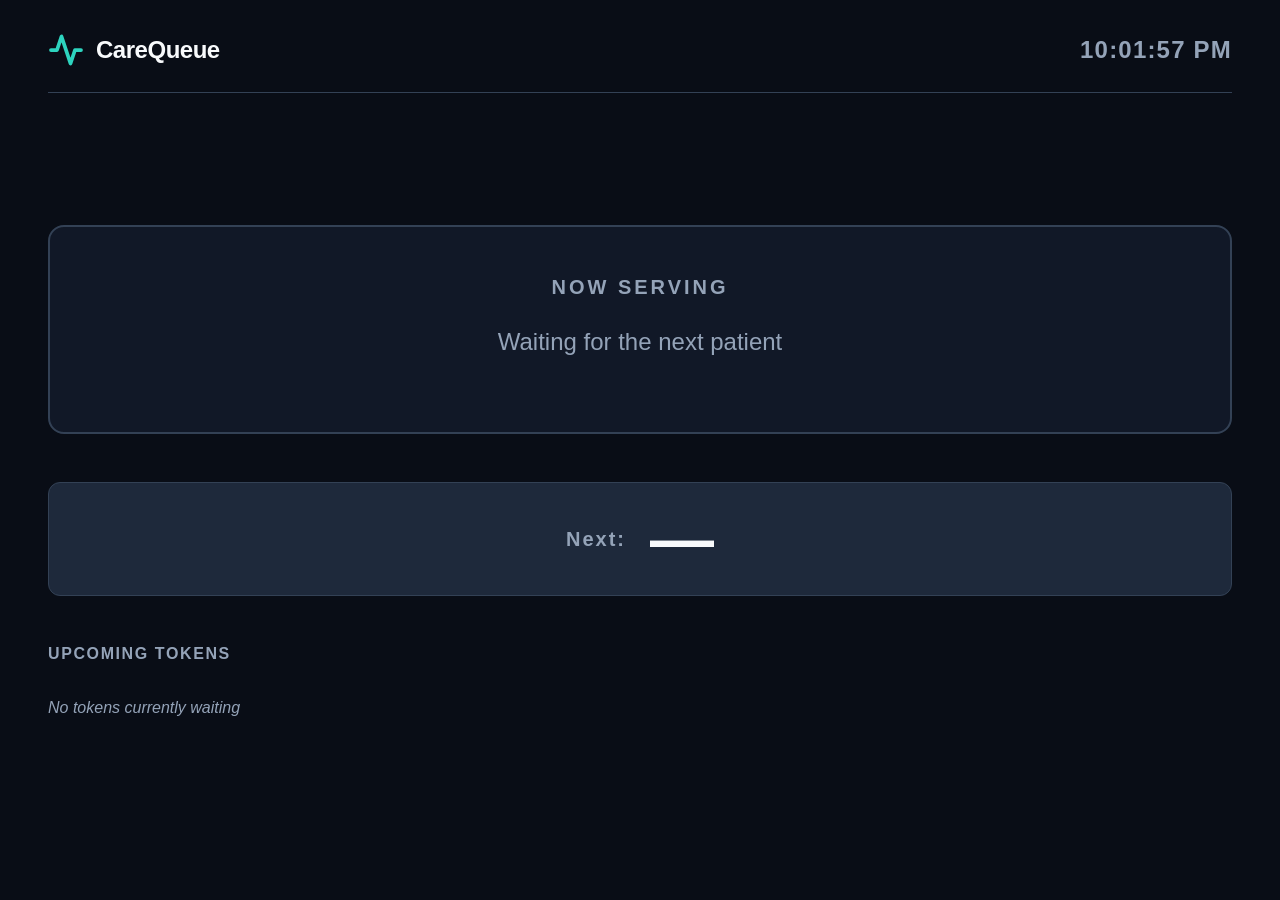
==== display.html @ 0dc9658c "Update project" ====
<!DOCTYPE html>
<html lang="en">
<head>
  <meta charset="UTF-8">
  <meta name="viewport" content="width=device-width, initial-scale=1.0">
  <meta name="description" content="CareQueue - Live waiting room token display for clinic patients.">
  <title>CareQueue - Waiting Area Display</title>
  <link rel="stylesheet" href="css/variables.css">
  <link rel="stylesheet" href="css/base.css">
  <link rel="stylesheet" href="css/display.css">
</head>
<body class="display-body">
  <div class="display-container">
    <header class="display-header">
      <div class="display-brand">
        <svg class="display-brand-icon" viewBox="0 0 24 24" fill="none" stroke="currentColor" stroke-width="2.5" stroke-linecap="round" stroke-linejoin="round" aria-hidden="true">
          <path d="M22 12h-4l-3 9L9 3l-3 9H2" />
        </svg>
        <h1 class="display-brand-title">CareQueue</h1>
      </div>
      <div id="display-clock" class="display-clock" aria-label="Current clinic time">--:--:--</div>
    </header>

    <main class="display-main">
      <!-- Huge NOW SERVING token -->
      <section id="serving-panel" class="display-serving-panel" aria-labelledby="heading-now-serving">
        <h2 id="heading-now-serving" class="display-label">Now Serving</h2>
        <div id="serving-container" aria-live="polite">
          <div class="display-idle-message">Waiting for the next patient</div>
        </div>
      </section>

      <!-- NEXT token panel -->
      <section class="display-next-panel" aria-labelledby="heading-next-token">
        <h2 id="heading-next-token" class="display-next-label">Next:</h2>
        <div id="next-container" aria-live="polite">
          <div class="display-token-subhuge">—</div>
        </div>
      </section>

      <!-- Next 5 tokens row -->
      <section class="display-upcoming-section" aria-labelledby="heading-upcoming">
        <h2 id="heading-upcoming" class="display-upcoming-heading">Upcoming Tokens</h2>
        <div id="upcoming-tokens-container" class="display-upcoming-row" aria-live="polite">
          <p class="upcoming-empty">No tokens currently waiting</p>
        </div>
      </section>
    </main>
  </div>

  <script type="module" src="js/display/main.js"></script>
</body>
</html>
---- css/variables.css ----
/* CSS custom properties for CareQueue design system */
:root {
  /* Medical teal and slate palette */
  --color-primary: #0d9488;
  --color-primary-hover: #0f766e;
  --color-primary-light: #ccfbf1;
  --color-primary-focus: rgba(13, 148, 136, 0.35);

  --color-surface: #ffffff;
  --color-surface-subtle: #f8fafc;
  --color-surface-card: #ffffff;
  --color-border: #e2e8f0;
  --color-border-subtle: #f1f5f9;

  --color-text-main: #0f172a;
  --color-text-muted: #64748b;
  --color-text-inverse: #ffffff;

  /* Priority & Status indicators */
  --color-emergency: #dc2626;
  --color-emergency-hover: #b91c1c;
  --color-emergency-light: #fee2e2;
  --color-emergency-row: #fff5f5;
  --color-emergency-badge: #ef4444;

  --color-normal-badge-bg: #e0f2fe;
  --color-normal-badge-text: #0369a1;

  --color-success: #16a34a;
  --color-success-bg: #f0fdf4;
  --color-success-border: #bbf7d0;

  --color-error: #dc2626;
  --color-error-bg: #fef2f2;
  --color-error-border: #fecaca;

  --color-disabled: #94a3b8;
  --color-disabled-bg: #f1f5f9;

  /* Dark theme for public display screen */
  --color-display-bg: #090d16;
  --color-display-surface: #111827;
  --color-display-surface-accent: #1e293b;
  --color-display-border: #334155;
  --color-display-text: #f8fafc;
  --color-display-text-muted: #94a3b8;
  --color-display-accent: #2dd4bf;
  --color-display-accent-glow: rgba(45, 212, 191, 0.4);
  --color-display-emergency: #f87171;
  --color-display-emergency-glow: rgba(248, 113, 113, 0.4);
  --color-display-emergency-bg: rgba(248, 113, 113, 0.1);
  --color-display-pulse: #fef08a;
  --color-display-pulse-glow-start: rgba(45, 212, 191, 0.7);
  --color-display-pulse-glow-mid: rgba(45, 212, 191, 0.9);
  --color-display-pulse-glow-end: rgba(45, 212, 191, 0);

  /* Spacing scale */
  --space-2xs: 0.25rem;  /* 4px */
  --space-xs: 0.5rem;    /* 8px */
  --space-sm: 0.75rem;   /* 12px */
  --space-md: 1rem;      /* 16px */
  --space-lg: 1.5rem;    /* 24px */
  --space-xl: 2rem;      /* 32px */
  --space-2xl: 3rem;     /* 48px */
  --space-3xl: 4rem;     /* 64px */

  /* Border radius */
  --radius-sm: 0.375rem; /* 6px */
  --radius-md: 0.5rem;   /* 8px */
  --radius-lg: 0.75rem;  /* 12px */
  --radius-xl: 1rem;     /* 16px */
  --radius-full: 9999px;

  /* Font sizes */
  --font-xs: 0.75rem;    /* 12px */
  --font-sm: 0.875rem;   /* 14px */
  --font-base: 1rem;     /* 16px */
  --font-lg: 1.125rem;   /* 18px */
  --font-xl: 1.25rem;    /* 20px */
  --font-2xl: 1.5rem;    /* 24px */
  --font-3xl: 2rem;      /* 32px */
  --font-4xl: 2.75rem;   /* 44px */
  --font-huge: clamp(4rem, 12vw, 8.5rem);
  --font-subhuge: clamp(2rem, 6vw, 4rem);

  /* Shadows */
  --shadow-sm: 0 1px 2px 0 rgba(0, 0, 0, 0.05);
  --shadow-md: 0 4px 6px -1px rgba(0, 0, 0, 0.08), 0 2px 4px -2px rgba(0, 0, 0, 0.05);
  --shadow-lg: 0 10px 15px -3px rgba(0, 0, 0, 0.08), 0 4px 6px -4px rgba(0, 0, 0, 0.03);
  --shadow-card: 0 1px 3px 0 rgba(15, 23, 42, 0.08), 0 1px 2px -1px rgba(15, 23, 42, 0.05);

  /* Transitions */
  --transition-fast: 150ms ease-in-out;
  --transition-normal: 250ms ease-in-out;
}
---- css/base.css ----
/* Base CSS reset, typography, buttons, forms, badges, and shared components */

*, *::before, *::after {
  box-sizing: border-box;
  margin: 0;
  padding: 0;
}

html {
  font-family: -apple-system, BlinkMacSystemFont, "Segoe UI", Roboto, "Helvetica Neue", Arial, sans-serif, "Apple Color Emoji", "Segoe UI Emoji";
  font-size: 16px;
  line-height: 1.5;
  color: var(--color-text-main);
  background-color: var(--color-surface-subtle);
  -webkit-text-size-adjust: 100%;
}

body {
  min-height: 100vh;
  display: flex;
  flex-direction: column;
}

/* Accessible focus outlines */
:focus-visible {
  outline: 3px solid var(--color-primary-focus);
  outline-offset: 2px;
}

/* Typography */
h1, h2, h3, h4 {
  color: var(--color-text-main);
  line-height: 1.25;
  font-weight: 700;
}

h1 { font-size: var(--font-2xl); }
h2 { font-size: var(--font-xl); }
h3 { font-size: var(--font-lg); }

p {
  color: var(--color-text-muted);
}

a {
  color: var(--color-primary);
  text-decoration: none;
  font-weight: 500;
  transition: color var(--transition-fast);
}

a:hover {
  color: var(--color-primary-hover);
  text-decoration: underline;
}

/* Buttons (Touch-friendly 48px minimum height) */
.btn {
  display: inline-flex;
  align-items: center;
  justify-content: center;
  gap: var(--space-xs);
  min-height: 48px;
  padding: var(--space-xs) var(--space-lg);
  font-size: var(--font-base);
  font-weight: 600;
  font-family: inherit;
  border-radius: var(--radius-md);
  border: 1px solid transparent;
  cursor: pointer;
  user-select: none;
  text-align: center;
  transition: background-color var(--transition-fast), border-color var(--transition-fast), opacity var(--transition-fast), transform var(--transition-fast);
}

.btn:active:not(:disabled) {
  transform: translateY(1px);
}

.btn:disabled {
  cursor: not-allowed;
  opacity: 0.6;
}

.btn-primary {
  background-color: var(--color-primary);
  color: var(--color-text-inverse);
  box-shadow: var(--shadow-sm);
}

.btn-primary:hover:not(:disabled) {
  background-color: var(--color-primary-hover);
}

.btn-danger {
  background-color: transparent;
  color: var(--color-emergency);
  border-color: var(--color-emergency);
  min-height: 40px;
  padding: var(--space-2xs) var(--space-sm);
  font-size: var(--font-sm);
}

.btn-danger:hover:not(:disabled) {
  background-color: var(--color-emergency-light);
}

.btn-secondary {
  background-color: var(--color-surface);
  color: var(--color-text-main);
  border: 1px solid var(--color-border);
}

.btn-secondary:hover:not(:disabled) {
  background-color: var(--color-surface-subtle);
  border-color: var(--color-text-muted);
}

.btn-large {
  min-height: 52px;
  font-size: var(--font-lg);
  width: 100%;
}

/* Forms & Inputs */
.form-group {
  display: flex;
  flex-direction: column;
  gap: var(--space-xs);
  margin-bottom: var(--space-md);
}

.form-label {
  font-size: var(--font-sm);
  font-weight: 600;
  color: var(--color-text-main);
}

.form-input {
  min-height: 48px;
  padding: var(--space-xs) var(--space-md);
  font-size: var(--font-base);
  font-family: inherit;
  color: var(--color-text-main);
  background-color: var(--color-surface);
  border: 1px solid var(--color-border);
  border-radius: var(--radius-md);
  transition: border-color var(--transition-fast), box-shadow var(--transition-fast);
}

.form-input:focus {
  border-color: var(--color-primary);
}

.form-input.has-error {
  border-color: var(--color-error);
}

.form-error {
  font-size: var(--font-xs);
  color: var(--color-error);
  min-height: 1.25rem;
  line-height: 1.25;
}

/* Segmented Priority Radio Buttons */
.priority-toggle-group {
  display: grid;
  grid-template-columns: 1fr 1fr;
  gap: var(--space-xs);
}

.priority-option {
  position: relative;
  display: flex;
  align-items: center;
  justify-content: center;
  min-height: 48px;
  padding: var(--space-xs) var(--space-md);
  border: 2px solid var(--color-border);
  border-radius: var(--radius-md);
  background-color: var(--color-surface);
  cursor: pointer;
  font-weight: 600;
  font-size: var(--font-base);
  transition: border-color var(--transition-fast), background-color var(--transition-fast), color var(--transition-fast);
}

.priority-option input[type="radio"] {
  position: absolute;
  opacity: 0;
  width: 0;
  height: 0;
}

.priority-option:has(input[type="radio"]:checked) {
  border-color: var(--color-primary);
  background-color: var(--color-primary-light);
  color: var(--color-primary-hover);
}

.priority-option.priority-emergency:has(input[type="radio"]:checked) {
  border-color: var(--color-emergency);
  background-color: var(--color-emergency-light);
  color: var(--color-emergency-hover);
}

.priority-option:has(input[type="radio"]:focus-visible) {
  outline: 3px solid var(--color-primary-focus);
  outline-offset: 2px;
}

/* Badges */
.badge {
  display: inline-flex;
  align-items: center;
  padding: var(--space-2xs) var(--space-xs);
  font-size: var(--font-xs);
  font-weight: 700;
  border-radius: var(--radius-sm);
  text-transform: uppercase;
  letter-spacing: 0.05em;
  line-height: 1;
}

.badge-normal {
  background-color: var(--color-normal-badge-bg);
  color: var(--color-normal-badge-text);
}

.badge-emergency {
  background-color: var(--color-emergency-badge);
  color: var(--color-text-inverse);
}

/* Message Banners */
.banner {
  display: flex;
  align-items: center;
  justify-content: space-between;
  padding: var(--space-md);
  margin-bottom: var(--space-lg);
  border-radius: var(--radius-md);
  border: 1px solid transparent;
  font-size: var(--font-sm);
  font-weight: 500;
  transition: opacity var(--transition-fast);
}

.banner-success {
  background-color: var(--color-success-bg);
  border-color: var(--color-success-border);
  color: var(--color-success);
}

.banner-error {
  background-color: var(--color-error-bg);
  border-color: var(--color-error-border);
  color: var(--color-error);
}

/* Utility to visually hide helper content for screenreaders */
.sr-only {
  position: absolute;
  width: 1px;
  height: 1px;
  padding: 0;
  margin: -1px;
  overflow: hidden;
  clip: rect(0, 0, 0, 0);
  white-space: nowrap;
  border-width: 0;
}
---- css/display.css ----
/* High-contrast, dark-mode layout and pulse animations for the public waiting room display */

body.display-body {
  background-color: var(--color-display-bg);
  color: var(--color-display-text);
  min-height: 100vh;
  margin: 0;
  display: flex;
  flex-direction: column;
  overflow-x: hidden;
  user-select: none;
}

.display-container {
  display: flex;
  flex-direction: column;
  min-height: 100vh;
  padding: var(--space-xl) var(--space-2xl);
  max-width: 1600px;
  width: 100%;
  margin: 0 auto;
}

/* Header */
.display-header {
  display: flex;
  align-items: center;
  justify-content: space-between;
  padding-bottom: var(--space-lg);
  border-bottom: 1px solid var(--color-display-border);
}

.display-brand {
  display: flex;
  align-items: center;
  gap: var(--space-sm);
}

.display-brand-icon {
  width: 36px;
  height: 36px;
  color: var(--color-display-accent);
}

.display-brand-title {
  font-size: var(--font-2xl);
  font-weight: 800;
  color: var(--color-display-text);
  letter-spacing: -0.02em;
}

.display-clock {
  font-size: var(--font-2xl);
  font-weight: 700;
  color: var(--color-display-text-muted);
  font-variant-numeric: tabular-nums;
  letter-spacing: 0.05em;
}

/* Main Display Area */
.display-main {
  flex: 1;
  display: flex;
  flex-direction: column;
  justify-content: center;
  gap: var(--space-2xl);
  padding: var(--space-xl) 0;
}

/* Board Panels */
.display-serving-panel {
  background-color: var(--color-display-surface);
  border: 2px solid var(--color-display-border);
  border-radius: var(--radius-xl);
  padding: var(--space-2xl) var(--space-xl);
  text-align: center;
  position: relative;
  transition: transform var(--transition-normal), border-color var(--transition-normal);
}

.display-label {
  font-size: var(--font-xl);
  font-weight: 800;
  text-transform: uppercase;
  letter-spacing: 0.15em;
  color: var(--color-display-text-muted);
  margin-bottom: var(--space-xs);
}

.display-token-huge {
  font-size: var(--font-huge);
  font-weight: 900;
  line-height: 1;
  color: var(--color-display-accent);
  margin: var(--space-sm) 0;
  font-variant-numeric: tabular-nums;
  text-shadow: 0 0 40px var(--color-display-accent-glow);
}

.display-token-huge.token-emergency {
  color: var(--color-display-emergency);
  text-shadow: 0 0 40px var(--color-display-emergency-glow);
}

.display-idle-message {
  font-size: var(--font-2xl);
  color: var(--color-display-text-muted);
  font-weight: 500;
  margin: var(--space-lg) 0;
}

/* Next Token Box */
.display-next-panel {
  background-color: var(--color-display-surface-accent);
  border: 1px solid var(--color-display-border);
  border-radius: var(--radius-lg);
  padding: var(--space-lg);
  display: flex;
  align-items: center;
  justify-content: center;
  gap: var(--space-lg);
}

.display-next-label {
  font-size: var(--font-xl);
  font-weight: 800;
  letter-spacing: 0.1em;
  color: var(--color-display-text-muted);
}

.display-token-subhuge {
  font-size: var(--font-subhuge);
  font-weight: 900;
  color: var(--color-display-text);
  line-height: 1;
}

.display-token-subhuge.token-emergency {
  color: var(--color-display-emergency);
}

/* Next 5 Upcoming Tokens Row */
.display-upcoming-section {
  display: flex;
  flex-direction: column;
  gap: var(--space-md);
}

.display-upcoming-heading {
  font-size: var(--font-base);
  font-weight: 700;
  text-transform: uppercase;
  letter-spacing: 0.1em;
  color: var(--color-display-text-muted);
}

.display-upcoming-row {
  display: grid;
  grid-template-columns: repeat(auto-fit, minmax(140px, 1fr));
  gap: var(--space-md);
}

.upcoming-token-card {
  background-color: var(--color-display-surface);
  border: 1px solid var(--color-display-border);
  border-radius: var(--radius-md);
  padding: var(--space-md);
  text-align: center;
  display: flex;
  flex-direction: column;
  align-items: center;
  justify-content: center;
  gap: var(--space-2xs);
}

.upcoming-token-card.is-emergency {
  border-color: var(--color-display-emergency);
  background-color: var(--color-display-emergency-bg);
}

.upcoming-token-num {
  font-size: var(--font-2xl);
  font-weight: 800;
  color: var(--color-display-text);
  line-height: 1;
}

.upcoming-token-card.is-emergency .upcoming-token-num {
  color: var(--color-display-emergency);
}

.upcoming-token-tag {
  font-size: var(--font-xs);
  font-weight: 700;
  text-transform: uppercase;
  color: var(--color-display-text-muted);
}

.upcoming-token-card.is-emergency .upcoming-token-tag {
  color: var(--color-display-emergency);
}

.upcoming-empty {
  color: var(--color-display-text-muted);
  font-size: var(--font-base);
  font-style: italic;
  padding: var(--space-md) 0;
}

/* Pulse / Flash animation when serving token changes */
@keyframes tokenPulseFlash {
  0% {
    transform: scale(1);
    box-shadow: 0 0 0 0 var(--color-display-pulse-glow-start);
    border-color: var(--color-display-accent);
  }
  50% {
    transform: scale(1.03);
    box-shadow: 0 0 50px 15px var(--color-display-pulse-glow-mid);
    border-color: var(--color-display-pulse);
  }
  100% {
    transform: scale(1);
    box-shadow: 0 0 0 0 var(--color-display-pulse-glow-end);
    border-color: var(--color-display-border);
  }
}

.pulse-animation {
  animation: tokenPulseFlash 1.2s cubic-bezier(0.25, 1, 0.5, 1);
}

/* Accessibility: Honor reduced motion preference */
@media (prefers-reduced-motion: reduce) {
  .pulse-animation {
    animation: none;
    border-color: var(--color-display-accent);
  }
}
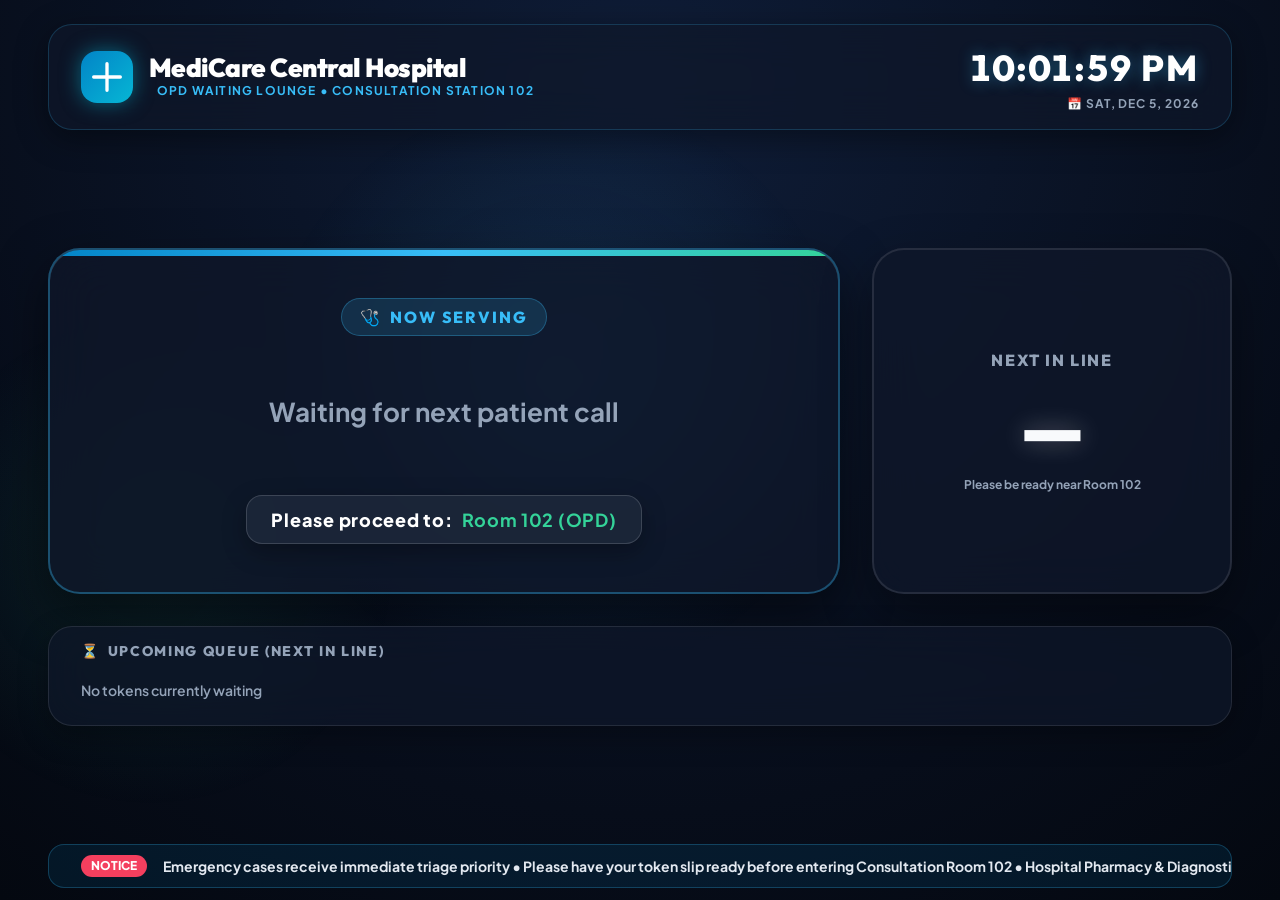
==== commit 22ac40e9: "Update CareQueue project" ====
--- a/display.html
+++ b/display.html
@@ -3,49 +3,88 @@
 <head>
   <meta charset="UTF-8">
   <meta name="viewport" content="width=device-width, initial-scale=1.0">
-  <meta name="description" content="CareQueue - Live waiting room token display for clinic patients.">
-  <title>CareQueue - Waiting Area Display</title>
+  <meta name="description" content="MediCare Hospital - Live Patient Waiting Room Token Display.">
+  <title>MediCare Hospital - Waiting Area Display</title>
+  <link rel="preconnect" href="https://fonts.googleapis.com">
+  <link rel="preconnect" href="https://fonts.gstatic.com" crossorigin>
+  <link href="https://fonts.googleapis.com/css2?family=Outfit:wght@400;500;600;700;800;900&family=Plus+Jakarta+Sans:wght@400;500;600;700;800&display=swap" rel="stylesheet">
   <link rel="stylesheet" href="css/variables.css">
   <link rel="stylesheet" href="css/base.css">
   <link rel="stylesheet" href="css/display.css">
 </head>
 <body class="display-body">
   <div class="display-container">
+    <!-- Hospital Lounge Display Header -->
     <header class="display-header">
       <div class="display-brand">
-        <svg class="display-brand-icon" viewBox="0 0 24 24" fill="none" stroke="currentColor" stroke-width="2.5" stroke-linecap="round" stroke-linejoin="round" aria-hidden="true">
-          <path d="M22 12h-4l-3 9L9 3l-3 9H2" />
-        </svg>
-        <h1 class="display-brand-title">CareQueue</h1>
+        <div class="display-brand-icon-box" aria-hidden="true">
+          <svg class="display-brand-icon" viewBox="0 0 24 24" fill="none" stroke="currentColor" stroke-width="2.5" stroke-linecap="round" stroke-linejoin="round">
+            <path d="M12 2v20M2 12h20" />
+          </svg>
+        </div>
+        <div>
+          <h1 class="display-brand-title">MediCare Central Hospital</h1>
+          <span class="display-brand-subtitle">
+            <span class="live-beacon"></span>
+            OPD Waiting Lounge • Consultation Station 102
+          </span>
+        </div>
       </div>
-      <div id="display-clock" class="display-clock" aria-label="Current clinic time">--:--:--</div>
+      <div class="display-clock-group">
+        <div id="display-clock" class="display-clock" aria-label="Current clinic time">--:--:--</div>
+        <div id="display-date" class="display-date">Live Hospital Queue</div>
+      </div>
     </header>
 
+    <!-- Main Display Lounge Board -->
     <main class="display-main">
-      <!-- Huge NOW SERVING token -->
-      <section id="serving-panel" class="display-serving-panel" aria-labelledby="heading-now-serving">
-        <h2 id="heading-now-serving" class="display-label">Now Serving</h2>
-        <div id="serving-container" aria-live="polite">
-          <div class="display-idle-message">Waiting for the next patient</div>
-        </div>
-      </section>
+      <div class="display-panels-grid">
+        <!-- Huge NOW SERVING Token Board -->
+        <section id="serving-panel" class="display-serving-panel" aria-labelledby="heading-now-serving">
+          <span class="display-label-pill" id="heading-now-serving">
+            <span aria-hidden="true">🩺</span> Now Serving
+          </span>
+          <div id="serving-container" aria-live="polite">
+            <div class="display-idle-message">Waiting for next patient call</div>
+          </div>
+          <div class="display-room-banner">
+            <span>Please proceed to:</span>
+            <strong>Room 102 (OPD)</strong>
+          </div>
+        </section>
 
-      <!-- NEXT token panel -->
-      <section class="display-next-panel" aria-labelledby="heading-next-token">
-        <h2 id="heading-next-token" class="display-next-label">Next:</h2>
-        <div id="next-container" aria-live="polite">
-          <div class="display-token-subhuge">—</div>
-        </div>
-      </section>
+        <!-- NEXT Token Board -->
+        <section class="display-next-panel" aria-labelledby="heading-next-token">
+          <span class="display-next-label" id="heading-next-token">
+            Next In Line
+          </span>
+          <div id="next-container" aria-live="polite">
+            <div class="display-token-subhuge">—</div>
+          </div>
+          <p style="font-size: var(--font-xs); color: var(--color-display-text-muted); font-weight:700;">
+            Please be ready near Room 102
+          </p>
+        </section>
+      </div>
 
-      <!-- Next 5 tokens row -->
+      <!-- Upcoming Tokens Row -->
       <section class="display-upcoming-section" aria-labelledby="heading-upcoming">
-        <h2 id="heading-upcoming" class="display-upcoming-heading">Upcoming Tokens</h2>
+        <h2 id="heading-upcoming" class="display-upcoming-heading">
+          <span aria-hidden="true">⏳</span> Upcoming Queue (Next in line)
+        </h2>
         <div id="upcoming-tokens-container" class="display-upcoming-row" aria-live="polite">
           <p class="upcoming-empty">No tokens currently waiting</p>
         </div>
       </section>
     </main>
+
+    <!-- Hospital Announcement Marquee Ticker -->
+    <footer class="display-ticker-bar" aria-label="Hospital Notice">
+      <span class="ticker-badge">Notice</span>
+      <div class="ticker-content">
+        Emergency cases receive immediate triage priority • Please have your token slip ready before entering Consultation Room 102 • Hospital Pharmacy & Diagnostics located on Ground Floor Gate B • Thank you for your patience
+      </div>
+    </footer>
   </div>
 
   <script type="module" src="js/display/main.js"></script>
--- a/css/variables.css
+++ b/css/variables.css
@@ -1,60 +1,93 @@
-/* CSS custom properties for CareQueue design system */
+/* Modern Hospital Design System - CareQueue MediCare Theme */
 :root {
-  /* Medical teal and slate palette */
-  --color-primary: #0d9488;
-  --color-primary-hover: #0f766e;
-  --color-primary-light: #ccfbf1;
-  --color-primary-focus: rgba(13, 148, 136, 0.35);
+  /* Vibrant Hospital Color Palette */
+  --color-primary: #0284c7;             /* Clinical Medical Sky */
+  --color-primary-hover: #0369a1;
+  --color-primary-light: #e0f2fe;
+  --color-primary-gradient: linear-gradient(135deg, #0284c7 0%, #06b6d4 100%);
+  --color-primary-focus: rgba(2, 132, 199, 0.35);
 
-  --color-surface: #ffffff;
-  --color-surface-subtle: #f8fafc;
-  --color-surface-card: #ffffff;
+  --color-teal: #0d9488;
+  --color-teal-light: #ccfbf1;
+  --color-teal-gradient: linear-gradient(135deg, #0d9488 0%, #14b8a6 100%);
+
+  /* Healthy / Serving / Active Emerald */
+  --color-emerald: #10b981;
+  --color-emerald-hover: #059669;
+  --color-emerald-light: #d1fae5;
+  --color-emerald-gradient: linear-gradient(135deg, #10b981 0%, #059669 100%);
+  --color-emerald-glow: rgba(16, 185, 129, 0.35);
+
+  /* Urgent Triage / Emergency Coral & Crimson */
+  --color-emergency: #f43f5e;
+  --color-emergency-hover: #e11d48;
+  --color-emergency-light: #ffe4e6;
+  --color-emergency-gradient: linear-gradient(135deg, #f43f5e 0%, #e11d48 100%);
+  --color-emergency-row: rgba(254, 226, 226, 0.45);
+  --color-emergency-glow: rgba(244, 63, 94, 0.45);
+
+  /* Alert / Estimated Wait Time Amber */
+  --color-amber: #f59e0b;
+  --color-amber-light: #fef3c7;
+  --color-amber-gradient: linear-gradient(135deg, #f59e0b 0%, #d97706 100%);
+
+  /* Consultation & Specialty Indigo */
+  --color-indigo: #6366f1;
+  --color-indigo-light: #ede9fe;
+  --color-indigo-gradient: linear-gradient(135deg, #6366f1 0%, #8b5cf6 100%);
+
+  /* Surface & Backgrounds */
+  --color-bg: #f8fafc;
+  --color-bg-gradient: radial-gradient(circle at 15% 15%, #eff6ff 0%, #f0fdfa 45%, #f8fafc 100%);
+  --color-surface: rgba(255, 255, 255, 0.92);
+  --color-surface-subtle: #f1f5f9;
+  --color-surface-card: rgba(255, 255, 255, 0.95);
+  --color-surface-glass: rgba(255, 255, 255, 0.75);
   --color-border: #e2e8f0;
-  --color-border-subtle: #f1f5f9;
+  --color-border-subtle: #edf2f7;
+  --color-border-glow: rgba(2, 132, 199, 0.25);
 
   --color-text-main: #0f172a;
   --color-text-muted: #64748b;
+  --color-text-subtle: #94a3b8;
   --color-text-inverse: #ffffff;
 
-  /* Priority & Status indicators */
-  --color-emergency: #dc2626;
-  --color-emergency-hover: #b91c1c;
-  --color-emergency-light: #fee2e2;
-  --color-emergency-row: #fff5f5;
-  --color-emergency-badge: #ef4444;
+  /* Priority & Status Badges */
+  --color-normal-badge-bg: #e0f2fe;
+  --color-normal-badge-text: #0284c7;
+  --color-emergency-badge: #f43f5e;
+  --color-emergency-badge-bg: #ffe4e6;
 
-  --color-normal-badge-bg: #e0f2fe;
-  --color-normal-badge-text: #0369a1;
+  --color-success: #10b981;
+  --color-success-bg: #ecfdf5;
+  --color-success-border: #a7f3d0;
 
-  --color-success: #16a34a;
-  --color-success-bg: #f0fdf4;
-  --color-success-border: #bbf7d0;
-
-  --color-error: #dc2626;
+  --color-error: #ef4444;
   --color-error-bg: #fef2f2;
   --color-error-border: #fecaca;
 
   --color-disabled: #94a3b8;
-  --color-disabled-bg: #f1f5f9;
+  --color-disabled-bg: #e2e8f0;
 
-  /* Dark theme for public display screen */
-  --color-display-bg: #090d16;
-  --color-display-surface: #111827;
-  --color-display-surface-accent: #1e293b;
-  --color-display-border: #334155;
+  /* Dark Theme for Public Lounge Display */
+  --color-display-bg: #070d1a;
+  --color-display-bg-gradient: radial-gradient(circle at 50% 10%, #0f1d38 0%, #070d1a 70%, #040810 100%);
+  --color-display-surface: rgba(15, 23, 42, 0.85);
+  --color-display-surface-accent: rgba(30, 41, 59, 0.9);
+  --color-display-border: rgba(56, 189, 248, 0.2);
+  --color-display-border-glow: rgba(56, 189, 248, 0.5);
   --color-display-text: #f8fafc;
   --color-display-text-muted: #94a3b8;
-  --color-display-accent: #2dd4bf;
-  --color-display-accent-glow: rgba(45, 212, 191, 0.4);
-  --color-display-emergency: #f87171;
-  --color-display-emergency-glow: rgba(248, 113, 113, 0.4);
-  --color-display-emergency-bg: rgba(248, 113, 113, 0.1);
-  --color-display-pulse: #fef08a;
-  --color-display-pulse-glow-start: rgba(45, 212, 191, 0.7);
-  --color-display-pulse-glow-mid: rgba(45, 212, 191, 0.9);
-  --color-display-pulse-glow-end: rgba(45, 212, 191, 0);
+  --color-display-accent: #38bdf8;
+  --color-display-accent-glow: rgba(56, 189, 248, 0.5);
+  --color-display-emergency: #fb7185;
+  --color-display-emergency-glow: rgba(251, 113, 133, 0.6);
+  --color-display-emergency-bg: rgba(244, 63, 94, 0.15);
+  --color-display-emerald: #34d399;
+  --color-display-emerald-glow: rgba(52, 211, 153, 0.5);
 
-  /* Spacing scale */
+  /* Spacing Scale */
+  --space-3xs: 0.125rem; /* 2px */
   --space-2xs: 0.25rem;  /* 4px */
   --space-xs: 0.5rem;    /* 8px */
   --space-sm: 0.75rem;   /* 12px */
@@ -64,32 +97,37 @@
   --space-2xl: 3rem;     /* 48px */
   --space-3xl: 4rem;     /* 64px */
 
-  /* Border radius */
-  --radius-sm: 0.375rem; /* 6px */
-  --radius-md: 0.5rem;   /* 8px */
-  --radius-lg: 0.75rem;  /* 12px */
-  --radius-xl: 1rem;     /* 16px */
+  /* Border Radius */
+  --radius-sm: 0.5rem;   /* 8px */
+  --radius-md: 0.75rem;  /* 12px */
+  --radius-lg: 1rem;     /* 16px */
+  --radius-xl: 1.5rem;   /* 24px */
+  --radius-2xl: 2rem;    /* 32px */
   --radius-full: 9999px;
 
-  /* Font sizes */
+  /* Font Sizes */
   --font-xs: 0.75rem;    /* 12px */
   --font-sm: 0.875rem;   /* 14px */
   --font-base: 1rem;     /* 16px */
   --font-lg: 1.125rem;   /* 18px */
   --font-xl: 1.25rem;    /* 20px */
-  --font-2xl: 1.5rem;    /* 24px */
-  --font-3xl: 2rem;      /* 32px */
-  --font-4xl: 2.75rem;   /* 44px */
-  --font-huge: clamp(4rem, 12vw, 8.5rem);
-  --font-subhuge: clamp(2rem, 6vw, 4rem);
+  --font-2xl: 1.625rem;  /* 26px */
+  --font-3xl: 2.25rem;   /* 36px */
+  --font-4xl: 3rem;      /* 48px */
+  --font-huge: clamp(4.5rem, 13vw, 9rem);
+  --font-subhuge: clamp(2.25rem, 7vw, 4.5rem);
 
-  /* Shadows */
-  --shadow-sm: 0 1px 2px 0 rgba(0, 0, 0, 0.05);
-  --shadow-md: 0 4px 6px -1px rgba(0, 0, 0, 0.08), 0 2px 4px -2px rgba(0, 0, 0, 0.05);
-  --shadow-lg: 0 10px 15px -3px rgba(0, 0, 0, 0.08), 0 4px 6px -4px rgba(0, 0, 0, 0.03);
-  --shadow-card: 0 1px 3px 0 rgba(15, 23, 42, 0.08), 0 1px 2px -1px rgba(15, 23, 42, 0.05);
+  /* Shadows with Colored Glows */
+  --shadow-sm: 0 1px 3px 0 rgba(15, 23, 42, 0.06);
+  --shadow-md: 0 4px 12px -2px rgba(15, 23, 42, 0.08), 0 2px 6px -2px rgba(15, 23, 42, 0.04);
+  --shadow-lg: 0 12px 24px -4px rgba(15, 23, 42, 0.08), 0 4px 12px -2px rgba(15, 23, 42, 0.04);
+  --shadow-xl: 0 20px 30px -6px rgba(15, 23, 42, 0.12), 0 8px 16px -4px rgba(15, 23, 42, 0.06);
+  --shadow-primary-glow: 0 8px 25px -4px rgba(2, 132, 199, 0.4);
+  --shadow-emerald-glow: 0 8px 25px -4px rgba(16, 185, 129, 0.4);
+  --shadow-emergency-glow: 0 8px 25px -4px rgba(244, 63, 94, 0.4);
 
-  /* Transitions */
-  --transition-fast: 150ms ease-in-out;
-  --transition-normal: 250ms ease-in-out;
+  /* Smooth Transitions */
+  --transition-fast: 180ms cubic-bezier(0.4, 0, 0.2, 1);
+  --transition-normal: 280ms cubic-bezier(0.4, 0, 0.2, 1);
+  --transition-bounce: 350ms cubic-bezier(0.34, 1.56, 0.64, 1);
 }
--- a/css/base.css
+++ b/css/base.css
@@ -1,4 +1,6 @@
-/* Base CSS reset, typography, buttons, forms, badges, and shared components */
+/* Modern Base CSS Reset, Typography, Buttons, Forms & Hospital Animations */
+
+@import url('https://fonts.googleapis.com/css2?family=Outfit:wght@400;500;600;700;800;900&family=Plus+Jakarta+Sans:wght@400;500;600;700;800&display=swap');
 
 *, *::before, *::after {
   box-sizing: border-box;
@@ -7,11 +9,12 @@
 }
 
 html {
-  font-family: -apple-system, BlinkMacSystemFont, "Segoe UI", Roboto, "Helvetica Neue", Arial, sans-serif, "Apple Color Emoji", "Segoe UI Emoji";
+  font-family: 'Plus Jakarta Sans', -apple-system, BlinkMacSystemFont, "Segoe UI", Roboto, sans-serif;
   font-size: 16px;
   line-height: 1.5;
   color: var(--color-text-main);
-  background-color: var(--color-surface-subtle);
+  background: var(--color-bg-gradient);
+  background-attachment: fixed;
   -webkit-text-size-adjust: 100%;
 }
 
@@ -19,19 +22,58 @@
   min-height: 100vh;
   display: flex;
   flex-direction: column;
-}
-
-/* Accessible focus outlines */
+  position: relative;
+  overflow-x: hidden;
+}
+
+/* Subtle Animated Ambient Medical Glow in Background */
+body::before {
+  content: '';
+  position: fixed;
+  top: -150px;
+  right: -100px;
+  width: 500px;
+  height: 500px;
+  border-radius: 50%;
+  background: radial-gradient(circle, rgba(14, 165, 233, 0.15) 0%, rgba(2, 132, 199, 0) 70%);
+  pointer-events: none;
+  z-index: -1;
+  animation: floatAmbient 12s ease-in-out infinite alternate;
+}
+
+body::after {
+  content: '';
+  position: fixed;
+  bottom: -150px;
+  left: -100px;
+  width: 550px;
+  height: 550px;
+  border-radius: 50%;
+  background: radial-gradient(circle, rgba(16, 185, 129, 0.12) 0%, rgba(16, 185, 129, 0) 70%);
+  pointer-events: none;
+  z-index: -1;
+  animation: floatAmbient 16s ease-in-out infinite alternate-reverse;
+}
+
+@keyframes floatAmbient {
+  0% { transform: translate(0, 0) scale(1); }
+  50% { transform: translate(30px, 40px) scale(1.08); }
+  100% { transform: translate(-20px, 20px) scale(0.95); }
+}
+
+/* Focus Outlines */
 :focus-visible {
   outline: 3px solid var(--color-primary-focus);
   outline-offset: 2px;
 }
 
-/* Typography */
-h1, h2, h3, h4 {
-  color: var(--color-text-main);
-  line-height: 1.25;
-  font-weight: 700;
+/* Typography with Outfit for Headings & Numbers */
+h1, h2, h3, h4, .font-display {
+  font-family: 'Outfit', sans-serif;
+  color: var(--color-text-main);
+  line-height: 1.2;
+  font-weight: 700;
+  letter-spacing: -0.02em;
 }
 
 h1 { font-size: var(--font-2xl); }
@@ -45,229 +87,284 @@
 a {
   color: var(--color-primary);
   text-decoration: none;
-  font-weight: 500;
-  transition: color var(--transition-fast);
+  font-weight: 600;
+  transition: all var(--transition-fast);
 }
 
 a:hover {
   color: var(--color-primary-hover);
-  text-decoration: underline;
-}
-
-/* Buttons (Touch-friendly 48px minimum height) */
+}
+
+/* Touch-friendly Modern Buttons */
 .btn {
   display: inline-flex;
   align-items: center;
   justify-content: center;
   gap: var(--space-xs);
-  min-height: 48px;
+  min-height: 46px;
   padding: var(--space-xs) var(--space-lg);
-  font-size: var(--font-base);
-  font-weight: 600;
-  font-family: inherit;
+  font-size: var(--font-sm);
+  font-weight: 700;
+  font-family: 'Plus Jakarta Sans', inherit;
   border-radius: var(--radius-md);
   border: 1px solid transparent;
   cursor: pointer;
   user-select: none;
   text-align: center;
-  transition: background-color var(--transition-fast), border-color var(--transition-fast), opacity var(--transition-fast), transform var(--transition-fast);
+  position: relative;
+  overflow: hidden;
+  transition: all var(--transition-normal);
 }
 
 .btn:active:not(:disabled) {
-  transform: translateY(1px);
+  transform: scale(0.97);
 }
 
 .btn:disabled {
   cursor: not-allowed;
-  opacity: 0.6;
-}
-
+  opacity: 0.55;
+  filter: grayscale(0.2);
+}
+
+/* Primary Button with Gradient and Glow */
 .btn-primary {
-  background-color: var(--color-primary);
+  background: var(--color-primary-gradient);
   color: var(--color-text-inverse);
-  box-shadow: var(--shadow-sm);
+  box-shadow: 0 4px 14px 0 rgba(2, 132, 199, 0.35);
+  border: 1px solid rgba(255, 255, 255, 0.25);
 }
 
 .btn-primary:hover:not(:disabled) {
-  background-color: var(--color-primary-hover);
-}
-
+  transform: translateY(-2px);
+  box-shadow: 0 6px 20px 0 rgba(2, 132, 199, 0.45);
+}
+
+.btn-primary::after {
+  content: '';
+  position: absolute;
+  top: 0;
+  left: -100%;
+  width: 60%;
+  height: 100%;
+  background: linear-gradient(90deg, transparent, rgba(255, 255, 255, 0.3), transparent);
+  transform: skewX(-20deg);
+  transition: 0.6s ease;
+}
+
+.btn-primary:hover:not(:disabled)::after {
+  left: 140%;
+}
+
+/* Success / Emerald Button */
+.btn-success {
+  background: var(--color-emerald-gradient);
+  color: var(--color-text-inverse);
+  box-shadow: 0 4px 14px 0 rgba(16, 185, 129, 0.35);
+}
+
+.btn-success:hover:not(:disabled) {
+  transform: translateY(-2px);
+  box-shadow: 0 6px 20px 0 rgba(16, 185, 129, 0.45);
+}
+
+/* Danger / Emergency Button */
 .btn-danger {
-  background-color: transparent;
+  background-color: var(--color-emergency-light);
   color: var(--color-emergency);
-  border-color: var(--color-emergency);
-  min-height: 40px;
+  border: 1px solid rgba(244, 63, 94, 0.3);
+  min-height: 36px;
   padding: var(--space-2xs) var(--space-sm);
-  font-size: var(--font-sm);
+  font-size: var(--font-xs);
+  font-weight: 700;
+  border-radius: var(--radius-sm);
 }
 
 .btn-danger:hover:not(:disabled) {
-  background-color: var(--color-emergency-light);
-}
-
+  background-color: var(--color-emergency);
+  color: var(--color-text-inverse);
+  box-shadow: 0 4px 12px 0 rgba(244, 63, 94, 0.35);
+}
+
+/* Secondary Button */
 .btn-secondary {
   background-color: var(--color-surface);
   color: var(--color-text-main);
   border: 1px solid var(--color-border);
+  box-shadow: var(--shadow-sm);
 }
 
 .btn-secondary:hover:not(:disabled) {
   background-color: var(--color-surface-subtle);
-  border-color: var(--color-text-muted);
-}
-
+  border-color: var(--color-primary);
+  color: var(--color-primary);
+}
+
+/* Large Full Width Buttons */
 .btn-large {
-  min-height: 52px;
-  font-size: var(--font-lg);
   width: 100%;
-}
-
-/* Forms & Inputs */
+  min-height: 50px;
+  font-size: var(--font-base);
+  letter-spacing: 0.01em;
+}
+
+/* Form Controls with Smooth Glow */
 .form-group {
+  margin-bottom: var(--space-md);
   display: flex;
   flex-direction: column;
-  gap: var(--space-xs);
-  margin-bottom: var(--space-md);
+  gap: var(--space-2xs);
 }
 
 .form-label {
   font-size: var(--font-sm);
-  font-weight: 600;
-  color: var(--color-text-main);
+  font-weight: 700;
+  color: var(--color-text-main);
+  display: flex;
+  align-items: center;
+  gap: var(--space-2xs);
 }
 
 .form-input {
-  min-height: 48px;
+  width: 100%;
+  min-height: 46px;
   padding: var(--space-xs) var(--space-md);
   font-size: var(--font-base);
   font-family: inherit;
   color: var(--color-text-main);
   background-color: var(--color-surface);
-  border: 1px solid var(--color-border);
+  border: 1.5px solid var(--color-border);
   border-radius: var(--radius-md);
-  transition: border-color var(--transition-fast), box-shadow var(--transition-fast);
+  transition: all var(--transition-fast);
 }
 
 .form-input:focus {
+  outline: none;
   border-color: var(--color-primary);
-}
-
-.form-input.has-error {
-  border-color: var(--color-error);
+  box-shadow: 0 0 0 4px var(--color-primary-focus);
+  background-color: #ffffff;
 }
 
 .form-error {
   font-size: var(--font-xs);
-  color: var(--color-error);
-  min-height: 1.25rem;
-  line-height: 1.25;
-}
-
-/* Segmented Priority Radio Buttons */
+  color: var(--color-emergency);
+  font-weight: 600;
+  min-height: 18px;
+  display: block;
+}
+
+/* Priority Toggle Group with Vibrant Visual Feedback */
 .priority-toggle-group {
   display: grid;
   grid-template-columns: 1fr 1fr;
   gap: var(--space-xs);
+  margin-top: var(--space-2xs);
 }
 
 .priority-option {
-  position: relative;
   display: flex;
   align-items: center;
   justify-content: center;
-  min-height: 48px;
-  padding: var(--space-xs) var(--space-md);
+  gap: var(--space-xs);
+  min-height: 46px;
+  padding: var(--space-xs) var(--space-sm);
   border: 2px solid var(--color-border);
   border-radius: var(--radius-md);
   background-color: var(--color-surface);
   cursor: pointer;
-  font-weight: 600;
-  font-size: var(--font-base);
-  transition: border-color var(--transition-fast), background-color var(--transition-fast), color var(--transition-fast);
+  font-size: var(--font-sm);
+  font-weight: 700;
+  color: var(--color-text-muted);
+  transition: all var(--transition-normal);
+  user-select: none;
 }
 
 .priority-option input[type="radio"] {
-  position: absolute;
-  opacity: 0;
-  width: 0;
-  height: 0;
-}
-
-.priority-option:has(input[type="radio"]:checked) {
+  accent-color: var(--color-primary);
+  width: 16px;
+  height: 16px;
+}
+
+.priority-option:has(input:checked) {
   border-color: var(--color-primary);
-  background-color: var(--color-primary-light);
-  color: var(--color-primary-hover);
-}
-
-.priority-option.priority-emergency:has(input[type="radio"]:checked) {
+  background: var(--color-primary-light);
+  color: var(--color-primary);
+  box-shadow: 0 2px 8px 0 rgba(2, 132, 199, 0.15);
+}
+
+.priority-option.priority-emergency input[type="radio"] {
+  accent-color: var(--color-emergency);
+}
+
+.priority-option.priority-emergency:has(input:checked) {
   border-color: var(--color-emergency);
-  background-color: var(--color-emergency-light);
-  color: var(--color-emergency-hover);
-}
-
-.priority-option:has(input[type="radio"]:focus-visible) {
-  outline: 3px solid var(--color-primary-focus);
-  outline-offset: 2px;
-}
-
-/* Badges */
+  background: var(--color-emergency-light);
+  color: var(--color-emergency);
+  box-shadow: 0 2px 8px 0 rgba(244, 63, 94, 0.25);
+  animation: pulseEmergencyBorder 2s infinite ease-in-out;
+}
+
+@keyframes pulseEmergencyBorder {
+  0%, 100% { border-color: var(--color-emergency); box-shadow: 0 0 0 0 rgba(244, 63, 94, 0.4); }
+  50% { border-color: #be123c; box-shadow: 0 0 0 6px rgba(244, 63, 94, 0); }
+}
+
+/* Vibrant Medical Badges */
 .badge {
   display: inline-flex;
   align-items: center;
-  padding: var(--space-2xs) var(--space-xs);
+  gap: 6px;
+  padding: 4px 10px;
   font-size: var(--font-xs);
-  font-weight: 700;
-  border-radius: var(--radius-sm);
+  font-weight: 800;
   text-transform: uppercase;
-  letter-spacing: 0.05em;
-  line-height: 1;
+  letter-spacing: 0.04em;
+  border-radius: var(--radius-full);
+  line-height: 1.2;
 }
 
 .badge-normal {
-  background-color: var(--color-normal-badge-bg);
+  background: var(--color-normal-badge-bg);
   color: var(--color-normal-badge-text);
+  border: 1px solid rgba(2, 132, 199, 0.2);
 }
 
 .badge-emergency {
-  background-color: var(--color-emergency-badge);
-  color: var(--color-text-inverse);
-}
-
-/* Message Banners */
-.banner {
-  display: flex;
-  align-items: center;
-  justify-content: space-between;
-  padding: var(--space-md);
-  margin-bottom: var(--space-lg);
-  border-radius: var(--radius-md);
-  border: 1px solid transparent;
-  font-size: var(--font-sm);
-  font-weight: 500;
-  transition: opacity var(--transition-fast);
-}
-
-.banner-success {
-  background-color: var(--color-success-bg);
-  border-color: var(--color-success-border);
-  color: var(--color-success);
-}
-
-.banner-error {
-  background-color: var(--color-error-bg);
-  border-color: var(--color-error-border);
-  color: var(--color-error);
-}
-
-/* Utility to visually hide helper content for screenreaders */
-.sr-only {
-  position: absolute;
-  width: 1px;
-  height: 1px;
-  padding: 0;
-  margin: -1px;
-  overflow: hidden;
-  clip: rect(0, 0, 0, 0);
-  white-space: nowrap;
-  border-width: 0;
-}
+  background: var(--color-emergency-badge-bg);
+  color: var(--color-emergency);
+  border: 1px solid rgba(244, 63, 94, 0.3);
+  animation: emergencyBlink 1.6s ease-in-out infinite;
+}
+
+@keyframes emergencyBlink {
+  0%, 100% { opacity: 1; transform: scale(1); }
+  50% { opacity: 0.85; transform: scale(1.03); }
+}
+
+.badge-emergency::before {
+  content: '';
+  display: inline-block;
+  width: 7px;
+  height: 7px;
+  border-radius: 50%;
+  background-color: var(--color-emergency);
+  box-shadow: 0 0 8px var(--color-emergency);
+  animation: beaconPulse 1s infinite alternate;
+}
+
+@keyframes beaconPulse {
+  0% { transform: scale(0.8); opacity: 0.6; }
+  100% { transform: scale(1.2); opacity: 1; }
+}
+
+/* Pulse Animation for Live Updates */
+@keyframes heartBeatPulse {
+  0% { transform: scale(1); }
+  14% { transform: scale(1.08); }
+  28% { transform: scale(1); }
+  42% { transform: scale(1.05); }
+  70% { transform: scale(1); }
+}
+
+.pulse-animation {
+  animation: heartBeatPulse 0.9s cubic-bezier(0.215, 0.61, 0.355, 1);
+}
--- a/css/display.css
+++ b/css/display.css
@@ -1,7 +1,7 @@
-/* High-contrast, dark-mode layout and pulse animations for the public waiting room display */
+/* High-Tech Hospital Waiting Lounge Display (Dark Mode with Neon Accents) */
 
 body.display-body {
-  background-color: var(--color-display-bg);
+  background: var(--color-display-bg-gradient);
   color: var(--color-display-text);
   min-height: 100vh;
   margin: 0;
@@ -9,52 +9,132 @@
   flex-direction: column;
   overflow-x: hidden;
   user-select: none;
+  font-family: 'Plus Jakarta Sans', sans-serif;
+  position: relative;
+}
+
+/* Ambient Neon Medical Glows */
+body.display-body::before {
+  content: '';
+  position: fixed;
+  top: 10%;
+  left: 20%;
+  width: 600px;
+  height: 600px;
+  border-radius: 50%;
+  background: radial-gradient(circle, rgba(56, 189, 248, 0.12) 0%, transparent 70%);
+  pointer-events: none;
+  z-index: 0;
+  animation: floatLounge 10s ease-in-out infinite alternate;
+}
+
+body.display-body::after {
+  content: '';
+  position: fixed;
+  bottom: 10%;
+  right: 15%;
+  width: 500px;
+  height: 500px;
+  border-radius: 50%;
+  background: radial-gradient(circle, rgba(52, 211, 153, 0.1) 0%, transparent 70%);
+  pointer-events: none;
+  z-index: 0;
+  animation: floatLounge 14s ease-in-out infinite alternate-reverse;
+}
+
+@keyframes floatLounge {
+  0% { transform: scale(1) translate(0, 0); }
+  100% { transform: scale(1.15) translate(40px, -30px); }
 }
 
 .display-container {
   display: flex;
   flex-direction: column;
   min-height: 100vh;
-  padding: var(--space-xl) var(--space-2xl);
+  padding: var(--space-lg) var(--space-2xl) var(--space-sm);
   max-width: 1600px;
   width: 100%;
   margin: 0 auto;
-}
-
-/* Header */
+  position: relative;
+  z-index: 1;
+}
+
+/* Top Header Bar */
 .display-header {
   display: flex;
   align-items: center;
   justify-content: space-between;
-  padding-bottom: var(--space-lg);
-  border-bottom: 1px solid var(--color-display-border);
+  padding: var(--space-md) var(--space-xl);
+  background: rgba(15, 23, 42, 0.7);
+  backdrop-filter: blur(20px);
+  border: 1px solid rgba(56, 189, 248, 0.2);
+  border-radius: var(--radius-xl);
+  box-shadow: 0 8px 32px 0 rgba(0, 0, 0, 0.4);
 }
 
 .display-brand {
   display: flex;
   align-items: center;
-  gap: var(--space-sm);
+  gap: var(--space-md);
+}
+
+.display-brand-icon-box {
+  display: flex;
+  align-items: center;
+  justify-content: center;
+  width: 52px;
+  height: 52px;
+  border-radius: var(--radius-lg);
+  background: linear-gradient(135deg, #0284c7 0%, #06b6d4 100%);
+  box-shadow: 0 0 20px rgba(6, 182, 212, 0.5);
 }
 
 .display-brand-icon {
-  width: 36px;
-  height: 36px;
+  width: 32px;
+  height: 32px;
+  color: #ffffff;
+}
+
+.display-brand-title {
+  font-family: 'Outfit', sans-serif;
+  font-size: var(--font-2xl);
+  font-weight: 900;
+  color: #ffffff;
+  letter-spacing: -0.02em;
+  line-height: 1.1;
+}
+
+.display-brand-subtitle {
+  font-size: var(--font-xs);
+  font-weight: 700;
+  text-transform: uppercase;
+  letter-spacing: 0.1em;
   color: var(--color-display-accent);
-}
-
-.display-brand-title {
-  font-size: var(--font-2xl);
-  font-weight: 800;
-  color: var(--color-display-text);
-  letter-spacing: -0.02em;
+  display: flex;
+  align-items: center;
+  gap: 8px;
+}
+
+.display-clock-group {
+  text-align: right;
 }
 
 .display-clock {
-  font-size: var(--font-2xl);
-  font-weight: 700;
-  color: var(--color-display-text-muted);
+  font-family: 'Outfit', sans-serif;
+  font-size: var(--font-3xl);
+  font-weight: 800;
+  color: #ffffff;
   font-variant-numeric: tabular-nums;
   letter-spacing: 0.05em;
+  text-shadow: 0 0 15px rgba(56, 189, 248, 0.4);
+}
+
+.display-date {
+  font-size: var(--font-xs);
+  font-weight: 700;
+  text-transform: uppercase;
+  letter-spacing: 0.08em;
+  color: var(--color-display-text-muted);
 }
 
 /* Main Display Area */
@@ -63,177 +143,292 @@
   display: flex;
   flex-direction: column;
   justify-content: center;
-  gap: var(--space-2xl);
-  padding: var(--space-xl) 0;
-}
-
-/* Board Panels */
+  gap: var(--space-xl);
+  padding: var(--space-lg) 0;
+}
+
+/* Board Panels Grid */
+.display-panels-grid {
+  display: grid;
+  grid-template-columns: 2.2fr 1fr;
+  gap: var(--space-xl);
+  align-items: stretch;
+}
+
+@media (max-width: 900px) {
+  .display-panels-grid {
+    grid-template-columns: 1fr;
+  }
+}
+
+/* Central Huge NOW SERVING Panel */
 .display-serving-panel {
-  background-color: var(--color-display-surface);
-  border: 2px solid var(--color-display-border);
-  border-radius: var(--radius-xl);
+  background: rgba(15, 23, 42, 0.75);
+  backdrop-filter: blur(24px);
+  -webkit-backdrop-filter: blur(24px);
+  border: 2px solid rgba(56, 189, 248, 0.35);
+  border-radius: var(--radius-2xl);
   padding: var(--space-2xl) var(--space-xl);
   text-align: center;
   position: relative;
-  transition: transform var(--transition-normal), border-color var(--transition-normal);
-}
-
-.display-label {
-  font-size: var(--font-xl);
-  font-weight: 800;
-  text-transform: uppercase;
-  letter-spacing: 0.15em;
-  color: var(--color-display-text-muted);
+  box-shadow: 0 20px 50px rgba(0, 0, 0, 0.5), inset 0 1px 0 rgba(255, 255, 255, 0.15);
+  overflow: hidden;
+  display: flex;
+  flex-direction: column;
+  justify-content: center;
+  align-items: center;
+}
+
+.display-serving-panel::before {
+  content: '';
+  position: absolute;
+  top: 0;
+  left: 0;
+  width: 100%;
+  height: 6px;
+  background: linear-gradient(90deg, #0284c7, #38bdf8, #34d399);
+}
+
+.display-label-pill {
+  display: inline-flex;
+  align-items: center;
+  gap: 8px;
+  padding: 6px 18px;
+  border-radius: var(--radius-full);
+  background: rgba(56, 189, 248, 0.15);
+  border: 1px solid rgba(56, 189, 248, 0.3);
+  font-family: 'Outfit', sans-serif;
+  font-size: var(--font-base);
+  font-weight: 800;
+  text-transform: uppercase;
+  letter-spacing: 0.12em;
+  color: var(--color-display-accent);
   margin-bottom: var(--space-xs);
 }
 
 .display-token-huge {
+  font-family: 'Outfit', sans-serif;
   font-size: var(--font-huge);
   font-weight: 900;
   line-height: 1;
-  color: var(--color-display-accent);
+  color: #38bdf8;
+  margin: var(--space-xs) 0;
+  font-variant-numeric: tabular-nums;
+  text-shadow: 0 0 50px rgba(56, 189, 248, 0.6), 0 0 100px rgba(56, 189, 248, 0.3);
+  position: relative;
+}
+
+.display-token-huge.token-emergency {
+  color: #fb7185;
+  text-shadow: 0 0 50px rgba(251, 113, 133, 0.7), 0 0 100px rgba(251, 113, 133, 0.4);
+}
+
+.display-room-banner {
+  display: inline-flex;
+  align-items: center;
+  gap: 10px;
+  margin-top: var(--space-md);
+  padding: 10px 24px;
+  background: rgba(30, 41, 59, 0.85);
+  border: 1px solid rgba(255, 255, 255, 0.15);
+  border-radius: var(--radius-lg);
+  font-size: var(--font-lg);
+  font-weight: 800;
+  color: #ffffff;
+  letter-spacing: 0.04em;
+  box-shadow: 0 8px 24px rgba(0, 0, 0, 0.3);
+}
+
+.display-room-banner strong {
+  color: #34d399;
+}
+
+.display-idle-message {
+  font-size: var(--font-2xl);
+  font-weight: 700;
+  color: var(--color-display-text-muted);
+  padding: var(--space-2xl) 0;
+}
+
+/* NEXT Token Panel */
+.display-next-panel {
+  background: rgba(15, 23, 42, 0.75);
+  backdrop-filter: blur(24px);
+  border: 2px solid rgba(255, 255, 255, 0.1);
+  border-radius: var(--radius-2xl);
+  padding: var(--space-2xl) var(--space-lg);
+  text-align: center;
+  box-shadow: 0 20px 50px rgba(0, 0, 0, 0.4);
+  display: flex;
+  flex-direction: column;
+  justify-content: center;
+  align-items: center;
+}
+
+.display-next-label {
+  font-family: 'Outfit', sans-serif;
+  font-size: var(--font-base);
+  font-weight: 800;
+  text-transform: uppercase;
+  letter-spacing: 0.1em;
+  color: var(--color-display-text-muted);
+  margin-bottom: var(--space-xs);
+}
+
+.display-token-subhuge {
+  font-family: 'Outfit', sans-serif;
+  font-size: var(--font-subhuge);
+  font-weight: 900;
+  line-height: 1;
+  color: #f8fafc;
   margin: var(--space-sm) 0;
   font-variant-numeric: tabular-nums;
-  text-shadow: 0 0 40px var(--color-display-accent-glow);
-}
-
-.display-token-huge.token-emergency {
-  color: var(--color-display-emergency);
-  text-shadow: 0 0 40px var(--color-display-emergency-glow);
-}
-
-.display-idle-message {
-  font-size: var(--font-2xl);
-  color: var(--color-display-text-muted);
-  font-weight: 500;
-  margin: var(--space-lg) 0;
-}
-
-/* Next Token Box */
-.display-next-panel {
-  background-color: var(--color-display-surface-accent);
-  border: 1px solid var(--color-display-border);
-  border-radius: var(--radius-lg);
-  padding: var(--space-lg);
-  display: flex;
-  align-items: center;
-  justify-content: center;
-  gap: var(--space-lg);
-}
-
-.display-next-label {
+  text-shadow: 0 0 25px rgba(255, 255, 255, 0.3);
+}
+
+.display-token-subhuge.token-emergency {
+  color: #fb7185;
+  text-shadow: 0 0 35px rgba(251, 113, 133, 0.6);
+}
+
+/* Upcoming Tokens Row */
+.display-upcoming-section {
+  background: rgba(15, 23, 42, 0.7);
+  backdrop-filter: blur(20px);
+  border: 1px solid rgba(255, 255, 255, 0.1);
+  border-radius: var(--radius-xl);
+  padding: var(--space-md) var(--space-xl);
+  box-shadow: 0 10px 30px rgba(0, 0, 0, 0.3);
+}
+
+.display-upcoming-heading {
+  font-family: 'Outfit', sans-serif;
+  font-size: var(--font-sm);
+  font-weight: 800;
+  text-transform: uppercase;
+  letter-spacing: 0.12em;
+  color: var(--color-display-text-muted);
+  margin-bottom: var(--space-sm);
+  display: flex;
+  align-items: center;
+  gap: 8px;
+}
+
+.display-upcoming-row {
+  display: flex;
+  align-items: center;
+  gap: var(--space-md);
+  flex-wrap: wrap;
+}
+
+.upcoming-empty {
+  color: var(--color-display-text-muted);
+  font-size: var(--font-sm);
+  font-weight: 600;
+  padding: var(--space-xs) 0;
+}
+
+.upcoming-token-card {
+  display: flex;
+  align-items: center;
+  gap: var(--space-sm);
+  background: rgba(30, 41, 59, 0.8);
+  border: 1px solid rgba(255, 255, 255, 0.12);
+  border-radius: var(--radius-md);
+  padding: 8px 16px;
+  box-shadow: 0 4px 12px rgba(0, 0, 0, 0.2);
+  transition: all var(--transition-fast);
+}
+
+.upcoming-token-card.is-emergency {
+  border-color: rgba(244, 63, 94, 0.4);
+  background: rgba(244, 63, 94, 0.15);
+}
+
+.upcoming-token-num {
+  font-family: 'Outfit', sans-serif;
   font-size: var(--font-xl);
-  font-weight: 800;
-  letter-spacing: 0.1em;
-  color: var(--color-display-text-muted);
-}
-
-.display-token-subhuge {
-  font-size: var(--font-subhuge);
   font-weight: 900;
-  color: var(--color-display-text);
-  line-height: 1;
-}
-
-.display-token-subhuge.token-emergency {
-  color: var(--color-display-emergency);
-}
-
-/* Next 5 Upcoming Tokens Row */
-.display-upcoming-section {
-  display: flex;
-  flex-direction: column;
-  gap: var(--space-md);
-}
-
-.display-upcoming-heading {
-  font-size: var(--font-base);
-  font-weight: 700;
-  text-transform: uppercase;
-  letter-spacing: 0.1em;
-  color: var(--color-display-text-muted);
-}
-
-.display-upcoming-row {
-  display: grid;
-  grid-template-columns: repeat(auto-fit, minmax(140px, 1fr));
-  gap: var(--space-md);
-}
-
-.upcoming-token-card {
-  background-color: var(--color-display-surface);
-  border: 1px solid var(--color-display-border);
-  border-radius: var(--radius-md);
-  padding: var(--space-md);
-  text-align: center;
-  display: flex;
-  flex-direction: column;
-  align-items: center;
-  justify-content: center;
-  gap: var(--space-2xs);
-}
-
-.upcoming-token-card.is-emergency {
-  border-color: var(--color-display-emergency);
-  background-color: var(--color-display-emergency-bg);
-}
-
-.upcoming-token-num {
-  font-size: var(--font-2xl);
-  font-weight: 800;
-  color: var(--color-display-text);
-  line-height: 1;
+  color: #38bdf8;
 }
 
 .upcoming-token-card.is-emergency .upcoming-token-num {
-  color: var(--color-display-emergency);
+  color: #fb7185;
 }
 
 .upcoming-token-tag {
   font-size: var(--font-xs);
+  font-weight: 800;
+  text-transform: uppercase;
+  letter-spacing: 0.05em;
+  padding: 2px 8px;
+  border-radius: var(--radius-full);
+  background: rgba(255, 255, 255, 0.1);
+  color: var(--color-display-text-muted);
+}
+
+.upcoming-token-card.is-emergency .upcoming-token-tag {
+  background: rgba(244, 63, 94, 0.25);
+  color: #fb7185;
+}
+
+/* Hospital Notice Ticker at Bottom */
+.display-ticker-bar {
+  margin-top: auto;
+  padding: 10px var(--space-xl);
+  background: rgba(2, 132, 199, 0.12);
+  border: 1px solid rgba(56, 189, 248, 0.25);
+  border-radius: var(--radius-lg);
+  display: flex;
+  align-items: center;
+  gap: var(--space-md);
+  overflow: hidden;
+  font-size: var(--font-sm);
   font-weight: 700;
-  text-transform: uppercase;
-  color: var(--color-display-text-muted);
-}
-
-.upcoming-token-card.is-emergency .upcoming-token-tag {
-  color: var(--color-display-emergency);
-}
-
-.upcoming-empty {
-  color: var(--color-display-text-muted);
-  font-size: var(--font-base);
-  font-style: italic;
-  padding: var(--space-md) 0;
-}
-
-/* Pulse / Flash animation when serving token changes */
-@keyframes tokenPulseFlash {
+  color: #94a3b8;
+}
+
+.ticker-badge {
+  display: inline-flex;
+  align-items: center;
+  gap: 6px;
+  padding: 2px 10px;
+  background: var(--color-emergency);
+  color: #ffffff;
+  border-radius: var(--radius-full);
+  font-size: var(--font-xs);
+  font-weight: 900;
+  text-transform: uppercase;
+  flex-shrink: 0;
+}
+
+.ticker-content {
+  color: #e2e8f0;
+  white-space: nowrap;
+  animation: tickerSlide 25s linear infinite;
+}
+
+@keyframes tickerSlide {
+  0% { transform: translateX(10%); }
+  100% { transform: translateX(-100%); }
+}
+
+/* Transition pulse animation when token changes */
+@keyframes displayFlashPulse {
   0% {
-    transform: scale(1);
-    box-shadow: 0 0 0 0 var(--color-display-pulse-glow-start);
-    border-color: var(--color-display-accent);
+    transform: scale(0.96);
+    box-shadow: 0 0 0 0 rgba(56, 189, 248, 0.8);
   }
   50% {
-    transform: scale(1.03);
-    box-shadow: 0 0 50px 15px var(--color-display-pulse-glow-mid);
-    border-color: var(--color-display-pulse);
+    transform: scale(1.02);
+    box-shadow: 0 0 50px 10px rgba(56, 189, 248, 0.5);
   }
   100% {
     transform: scale(1);
-    box-shadow: 0 0 0 0 var(--color-display-pulse-glow-end);
-    border-color: var(--color-display-border);
+    box-shadow: 0 20px 50px rgba(0, 0, 0, 0.5);
   }
 }
 
 .pulse-animation {
-  animation: tokenPulseFlash 1.2s cubic-bezier(0.25, 1, 0.5, 1);
-}
-
-/* Accessibility: Honor reduced motion preference */
-@media (prefers-reduced-motion: reduce) {
-  .pulse-animation {
-    animation: none;
-    border-color: var(--color-display-accent);
-  }
-}
+  animation: displayFlashPulse 1.2s cubic-bezier(0.2, 0.8, 0.2, 1);
+}
